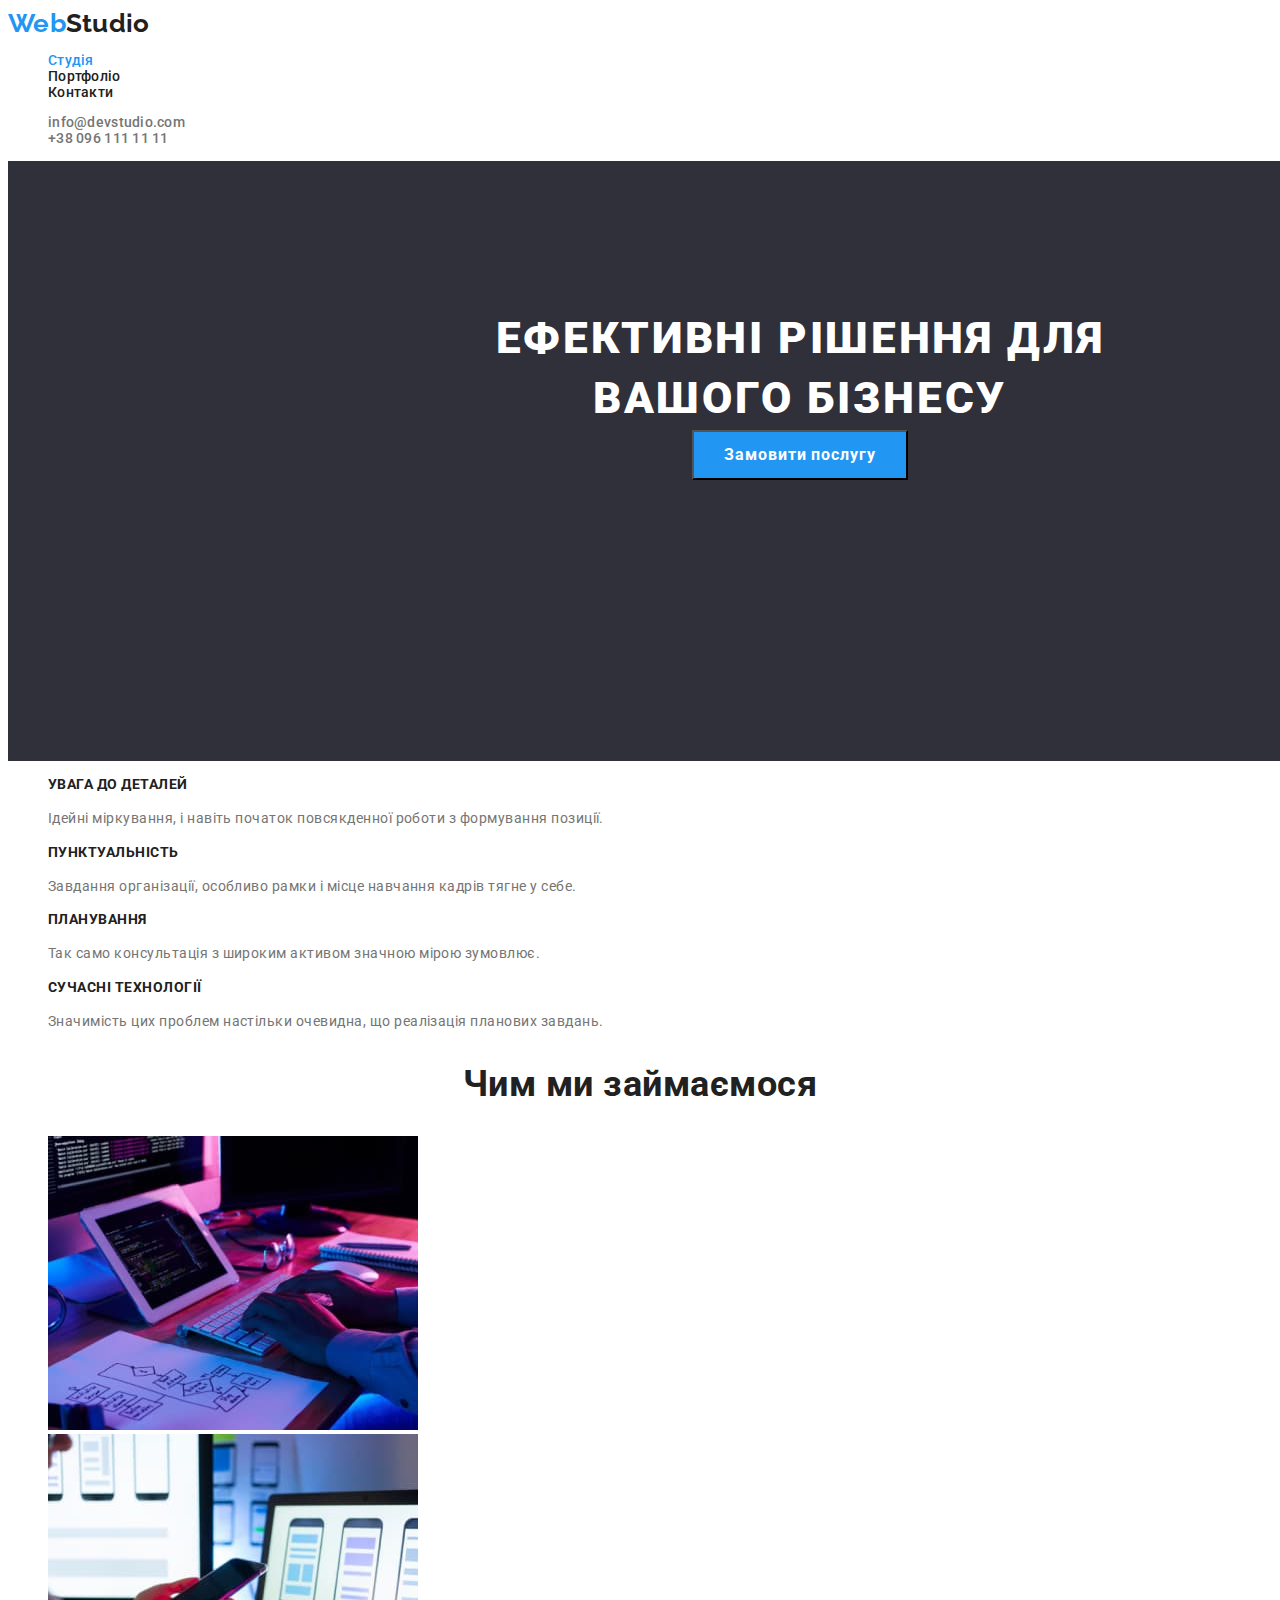
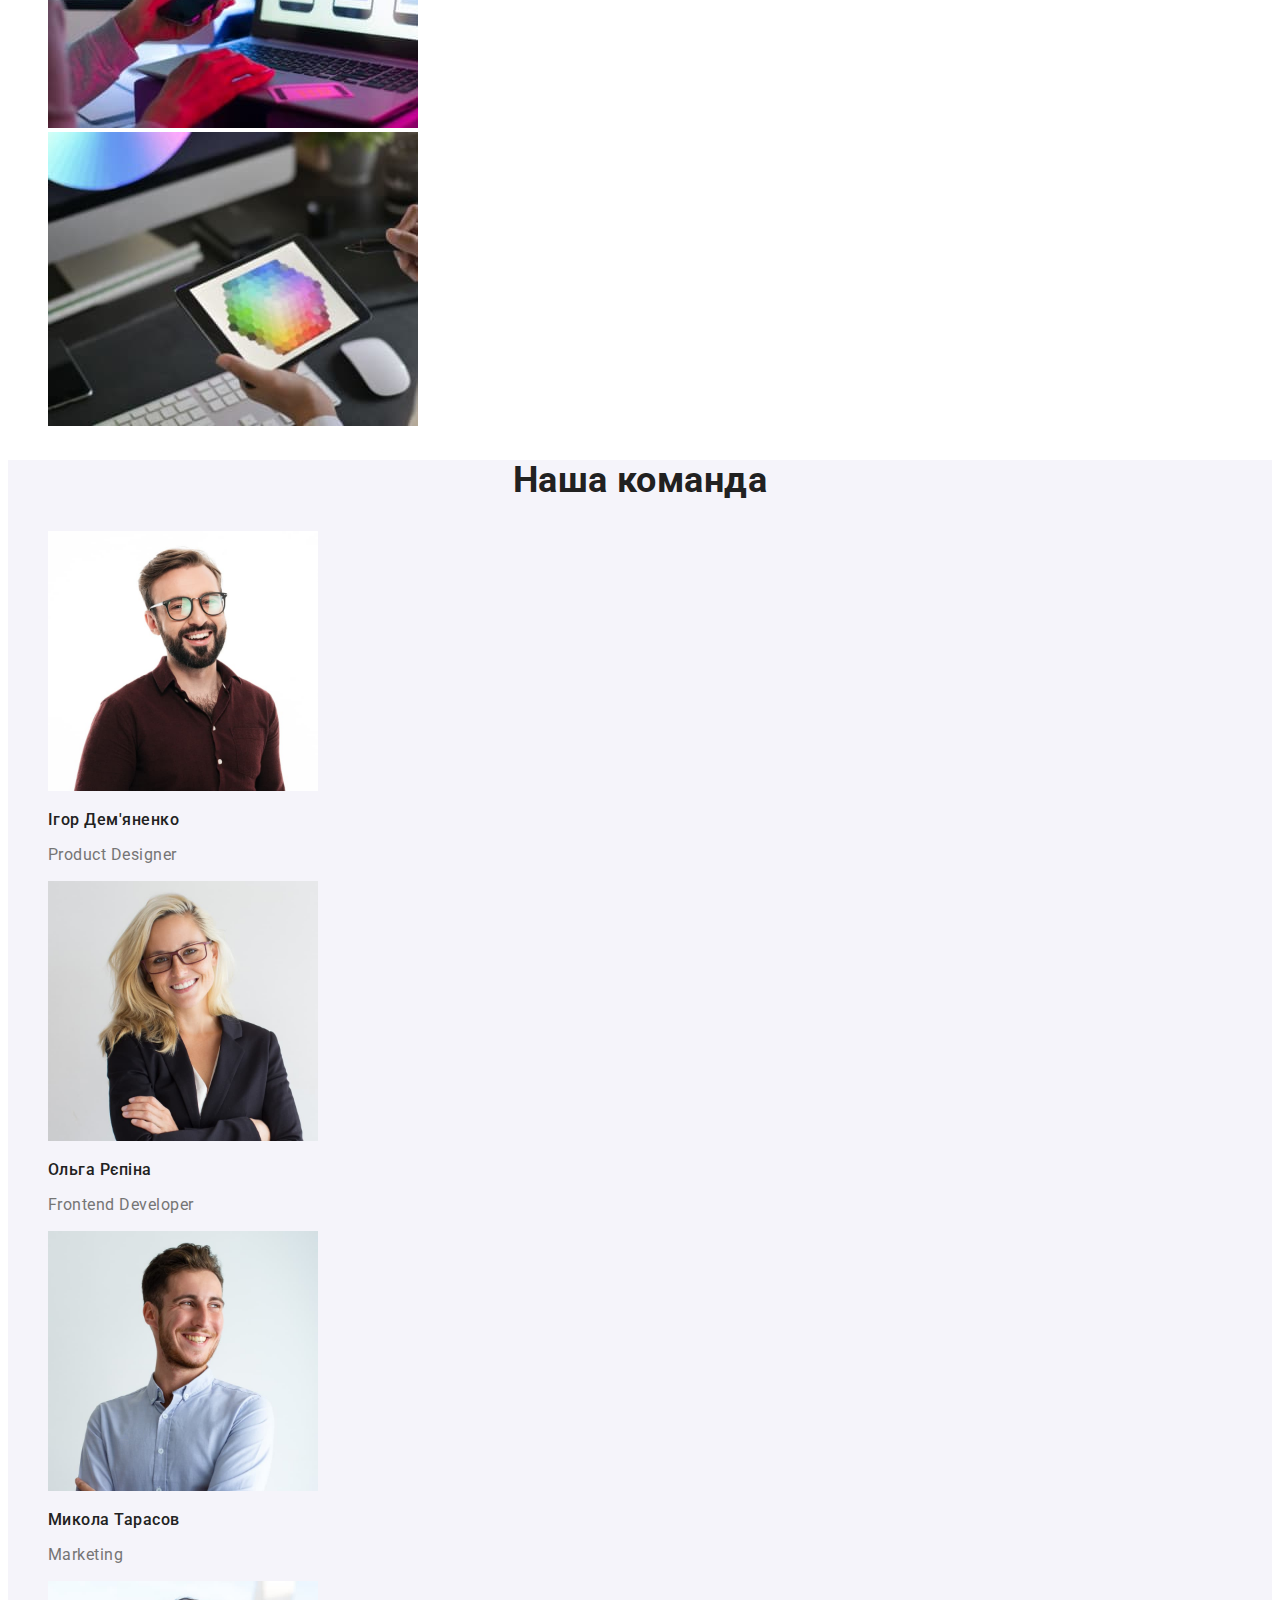
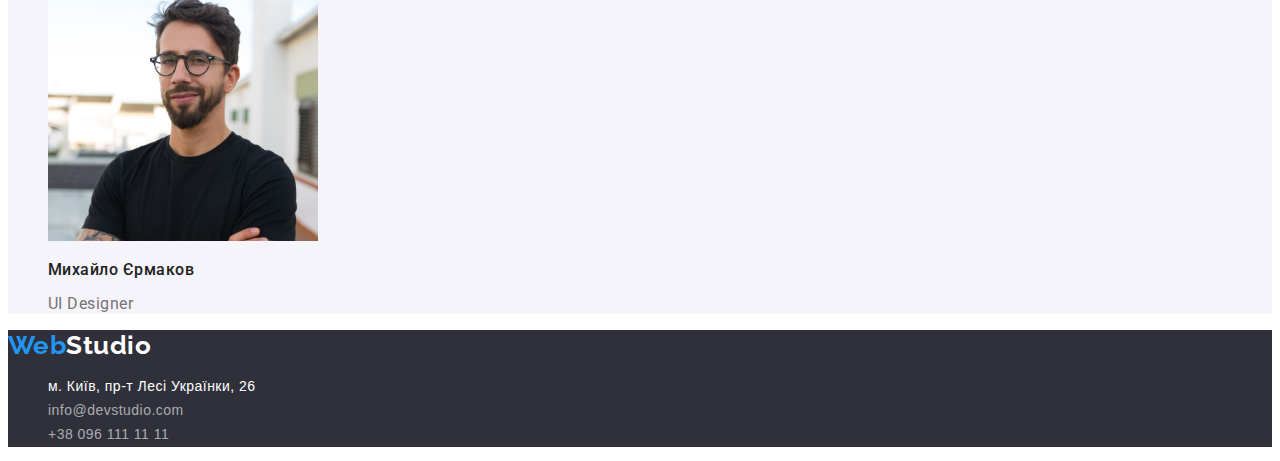
==== index.html @ 1e1a6b98 "Initial commit" ====
<!DOCTYPE html>
<html lang="uk">

<head>
    <meta charset="UTF-8">
    <meta http-equiv="X-UA-Compatible" content="IE=edge">
    <meta name="viewport" content="width=device-width, initial-scale=1.0">
    <title>WebStudio</title>
    <link rel="stylesheet" href="./css/styles.css">
    <link href="https://fonts.googleapis.com/css2?family=Raleway:wght@700&family=Roboto:wght@400;500;700;900&display=swap" rel="stylesheet">
</head>

<body class="body">

    <!-- header -->
    <header class="header">
        <nav class="header-nav">
            <a href="studio.html" lang="en" class="logo logo-header link"> <span class="logo-color">Web</span>Studio </a>
            <ul class="header-list list">
                <li><a href="index.html" class="nav-link link current"> Студія </a> </li>
                <li><a href="portfolio.html" class="nav-link link"> Портфоліо </a> </li>
                <li><a href="" class="nav-link link"> Контакти </a> </li>
            </ul>
        </nav>

        <ul class="header-contact list">
            <li> <a class="address-link link" href="mailto:info@devstudio.com"> info@devstudio.com </a> </li>
            <li> <a class="address-link link" href="tel:+380961111111"> +38 096 111 11 11 </a> </li>
        </ul>
    </header>

    <!-- main -->
    <main>

        <!-- hero section-->
        <section class="hero">
            <h1 class="hero-title"> Ефективні рішення для <br> вашого бізнесу </h1>
            <button class="button button-studio" type="button"> Замовити послугу </button>
        </section>

        <!-- feature section-->
        <section class="section">
            <h2 hidden> Особливості </h2>

            <ul class="features-list list">
                <li>
                    <h3 class="title"> УВАГА ДО ДЕТАЛЕЙ </h3>
                    <p class="features-text"> Ідейні міркування, і навіть початок повсякденної роботи з формування позиції.</p>
                </li>

                <li>
                    <h3 class="title"> ПУНКТУАЛЬНІСТЬ </h3>
                    <p class="features-text"> Завдання організації, особливо рамки і місце навчання кадрів тягне у себе.</p>
                </li>

                <li>
                    <h3 class="title"> ПЛАНУВАННЯ </h3>
                    <p class="features-text"> Так само консультація з широким активом значною мірою зумовлює.</p>
                </li>

                <li>
                    <h3 class="title"> СУЧАСНІ ТЕХНОЛОГІЇ </h3>
                    <p class="features-text"> Значимість цих проблем настільки очевидна, що реалізація планових завдань.</p>
                </li>
            </ul>
        </section>

        <!-- what_we_do section-->
        <section class="section">
            <h2 class="title title-section"> Чим ми займаємося </h2>

            <ul class="list">
                <li> <img src="./images/studio/what_we_do/box1/box1.jpg" alt="програмування" width="370"> </li>
                <li> <img src="./images/studio/what_we_do/box2/box2.jpg" alt="веб-дизайн" width="370"> </li>
                <li> <img src="./images/studio/what_we_do/box3/box3.jpg" alt="створення веб-продуктів" width="370">
                </li>
            </ul>

        </section>

        <!-- team section-->
        <section class="section section-team">
            <h2 class="title title-section"> Наша команда </h2>
            <ul class="cards-list list">
                <li> <img src="./images/studio/our_team/team_card1/card1.jpg" alt="" width="270">
                    <h3 class="title"> Ігор Дем'яненко </h3>
                    <p lang="en" class="card-text"> Product Designer </p>
                </li>

                <li> <img src="./images/studio/our_team/team_card2/card2.jpg" alt="" width="270">
                    <h3 class="title"> Ольга Рєпіна </h3>
                    <p lang="en" class="card-text"> Frontend Developer </p>
                </li>

                <li> <img src="./images/studio/our_team/team_card3/card3.jpg" alt="" width="270">
                    <h3 class="title"> Микола Тарасов </h3>
                    <p lang="en" class="card-text"> Marketing </p>
                </li>

                <li> <img src="./images/studio/our_team/team_card4/card4.jpg" alt="" width="270">
                    <h3 class="title"> Михайло Єрмаков </h3>
                    <p lang="en" class="card-text"> UI Designer </p>
                </li>
            </ul>
        </section>

    </main>

    <!-- footer -->
    <footer class="footer">
        <a href="" class="logo link"> <span class="logo-color">Web</span>Studio </a>
        <address class="adress">
            <ul class="address-list list">
                <li> <a class="address-map link" href="https://goo.gl/maps/RR3H3Hqk2sEJXV397" target="_blank"
                        rel="noopener noreferrer nofollow">
                        м. Київ, пр-т Лесі Українки, 26 </a>
                </li>
                <li> <a class="address-contact link" href="mailto:info@devstudio.com" target="_blank"
                        rel="noopener noreferrer nofollow">
                        info@devstudio.com </a>
                </li>
                <li> <a class="address-contact link" href="tel:+380961111111"> +38 096 111 11 11 </a> </li>
            </ul>
        </address>
    </footer>

</body>

</html>
---- css/styles.css ----
:root {
    /* Политра цветов */
    --primary-text-color: #757575;
    --title-text-color: #212121;
    --accent-color: #2196F3;
    --white-color: #FFFFFF;
    --background-portfolio: #F5F5F5;
    --white-color-next: #EEEEEE;
    --also-white: #F5F4FA;
    --black-color: #000000;
    --background-footer-header: #2F303A;
    --line-header-line: #ECECEC;
}

/* общие */
.list {
    list-style: none;
}

.link {
    text-decoration: none;
}   

.link-example {
    color: var(--primary-text-color)
}

body {
    background: var(--white-color);
    color: var(--primary-text-color);
   
    font-family: Roboto, sans-serif;
    letter-spacing: 0.03em;
}

/* logo  */
.logo {
    color: var(--white-color);
    font-family: Raleway, sans-serif;
    font-weight: 700;
    font-size: 26px;
    line-height: 1.19;
}

.logo-color {
    color: var(--accent-color);
}

.logo-header {
    color: var(--title-text-color);
}

/* button */
.button {
    color: var(--white-color);
    background-color: var(--accent-color);
    cursor: pointer;
}

.button-primary {
    background-color: var(--white-color);
    color: var(--title-text-color);
    cursor: pointer;

    font-family: inherit; 
    font-family: Roboto, sans-serif;
    font-weight: 500;
    font-size: 16px;
    line-height: 1.62;
}
.button-primary:hover, 
.button-primary:focus {
    color: var(--white-color);
    background-color: var(--accent-color);
}

/* header */
.header {  
    font-weight: 500;
    font-size: 14px;
    line-height: 1.14;
    letter-spacing: 0.02em;
}

.header .current {
    color: var(--accent-color)
}

.nav-link:hover,
.nav-link:focus {
    color: var(--accent-color);
}

.nav-link {
    color: var(--title-text-color);
}

.address-link:hover,
.address-link:focus {
    color: var(--accent-color);
}

.address-link {
    color: var(--primary-text-color);
}

/* main-studio */

/* hero-section */
.hero {
    background-color: var(--background-footer-header);
    
    text-align: center;
    height: 600px;
    width: 1600px;
    left: 0px;
    top: 80px;
}

.hero .hero-title {

    font-family: Roboto, sans-serif;
    color: var(--white-color);
   
    font-weight: 900;
    font-size: 44px;
    line-height: 1.36;
    width: 696px;
    height: 120px;
    left: 452px;
    top: 280px;
    position: absolute;
    letter-spacing: 0.06em;
    text-transform: uppercase;
}

.hero .button-studio {
    font-family: inherit;
    font-family: Roboto, sans-serif;
    font-weight: 700;
    font-size: 16px;
    line-height: 1.87;
    letter-spacing: 0.06em;
    position: absolute;
    width: 216px;
    height: 50px;
    left: 692px;
    top: 430px;

}

/* features */
.features-list .title {
    color: var(--title-text-color);
    font-weight: 700;
    font-size: 14px;
    line-height: 1.14;
    text-transform: uppercase;
}

.features-text {
font-size: 14px;
line-height: 1.71;
}

/*  what_we_do section */
.section .title-section {
    color: var(--title-text-color);
    font-weight: 700;
    font-size: 36px;
    line-height: 1.16;
    text-align: center;
}

/* team section */

.section-team {
    background-color: var(--also-white);
}

.cards-list .title {
    color: var(--title-text-color);
    font-weight: 500;
    font-size: 16px;
    line-height: 1.18;
}

.card-text {
    font-size: 16px;
    line-height: 1.18;
}


/* main portfolio */

/* porfolio section*/
.portfolio-list .card-title {
    color: var(--title-text-color);
    font-weight: 700;
    font-size: 18px;
    line-height: 2;
    letter-spacing: 0.06em;
}

.porfolio-list .cards-text {
    font-size: 16px;
    line-height: 1.87;
}

/* footer */
.footer {
    background-color: var(--background-footer-header);
}

.adress {
    font-style: normal;
    font-family: Robota, sans-serif;
    font-weight: 400;
    font-size: 14px;
    line-height: 1.71;
}

.address-list .link:hover,
.address-list .link:focus {
    color: var(--accent-color);
}

.adress-list {
    font-size: 14px;
    line-height: 1.7;
}

.footer .address-map {
    color: var(--white-color);
}

.address-contact {
    color: rgba(255, 255, 255, 0.6);
}
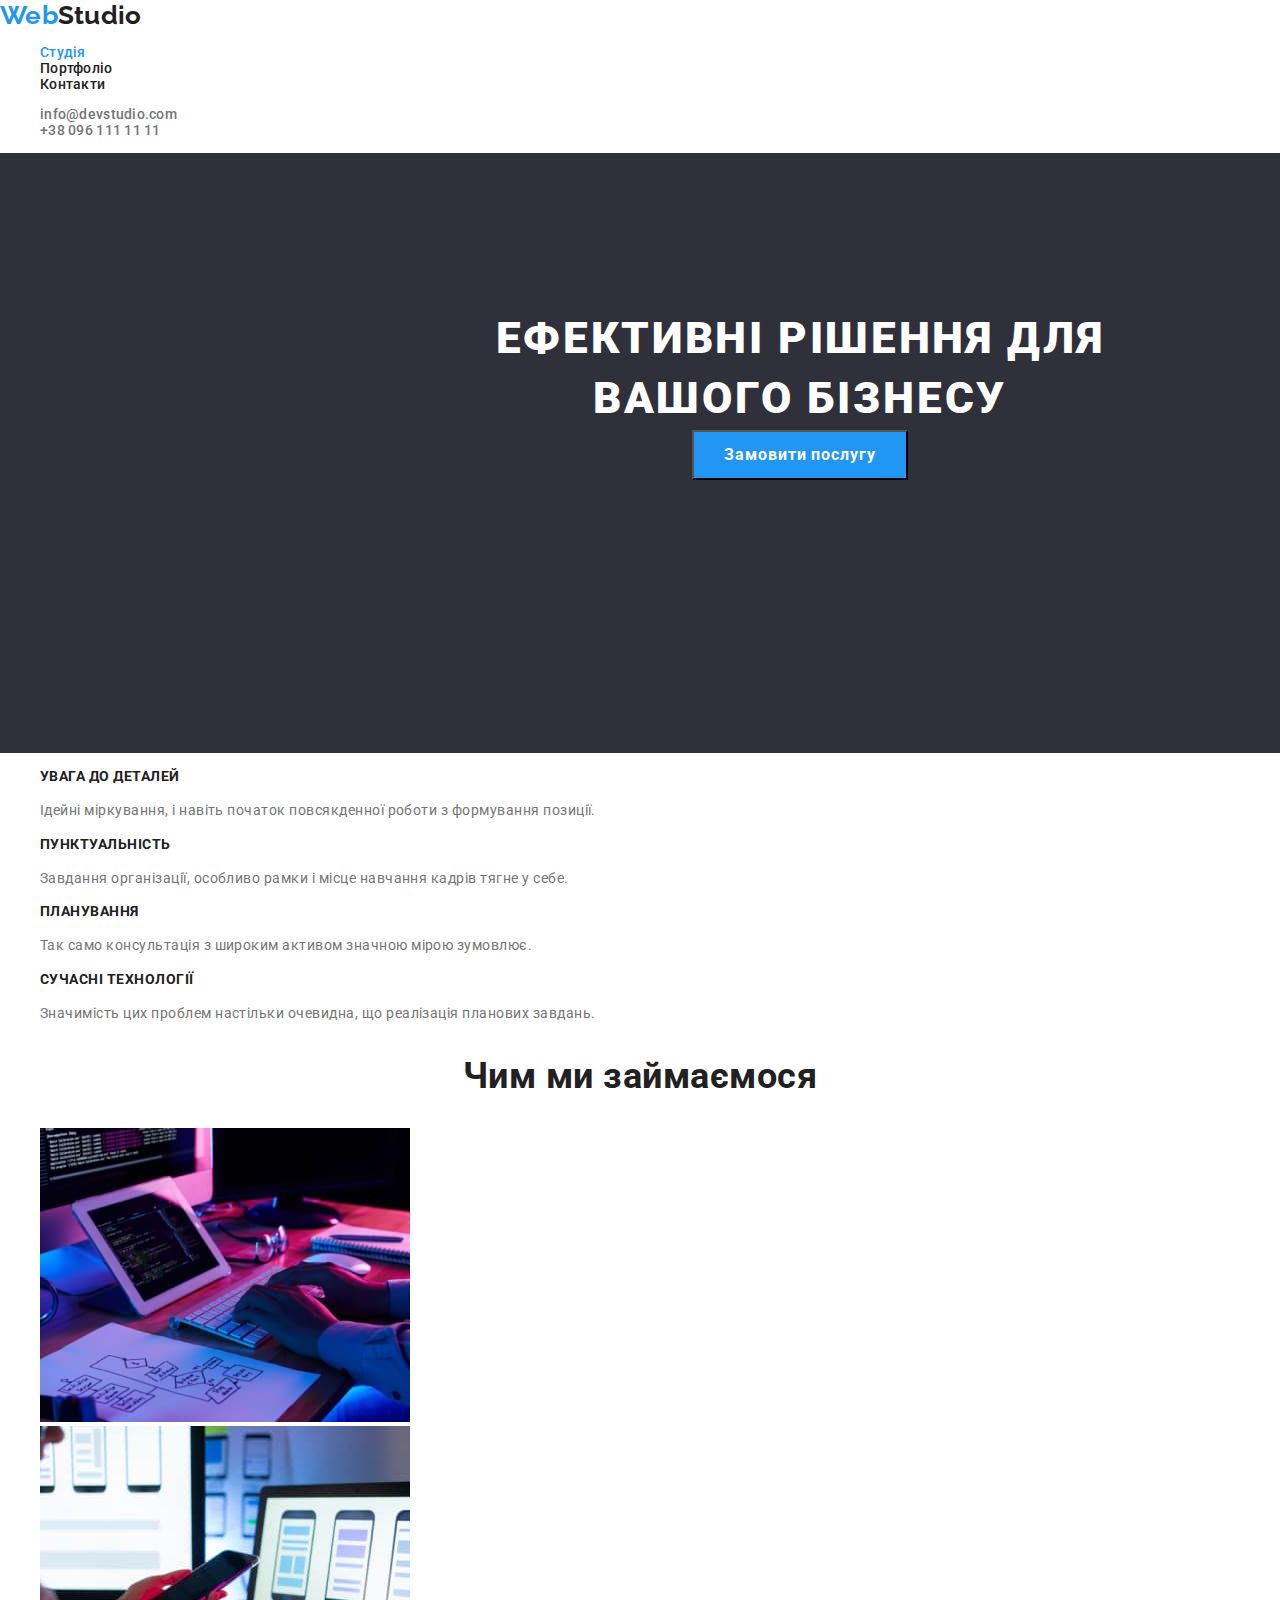
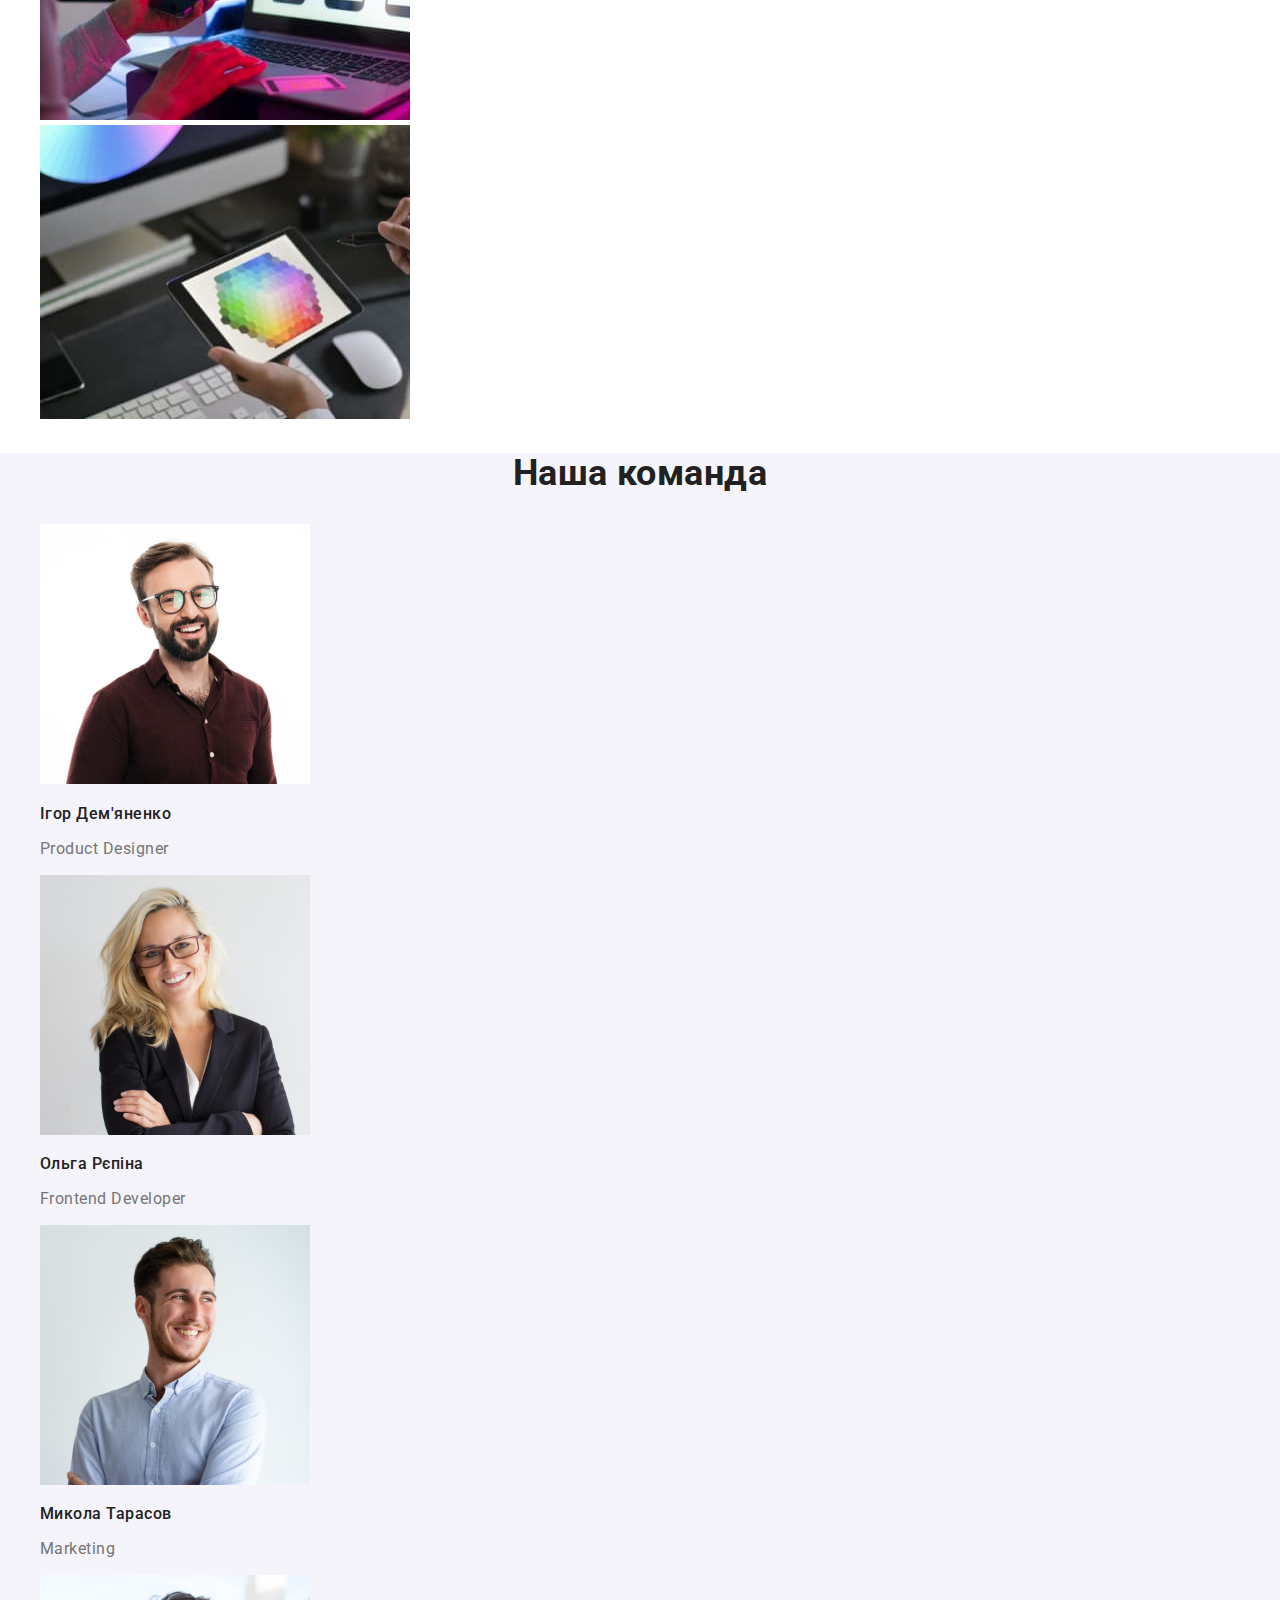
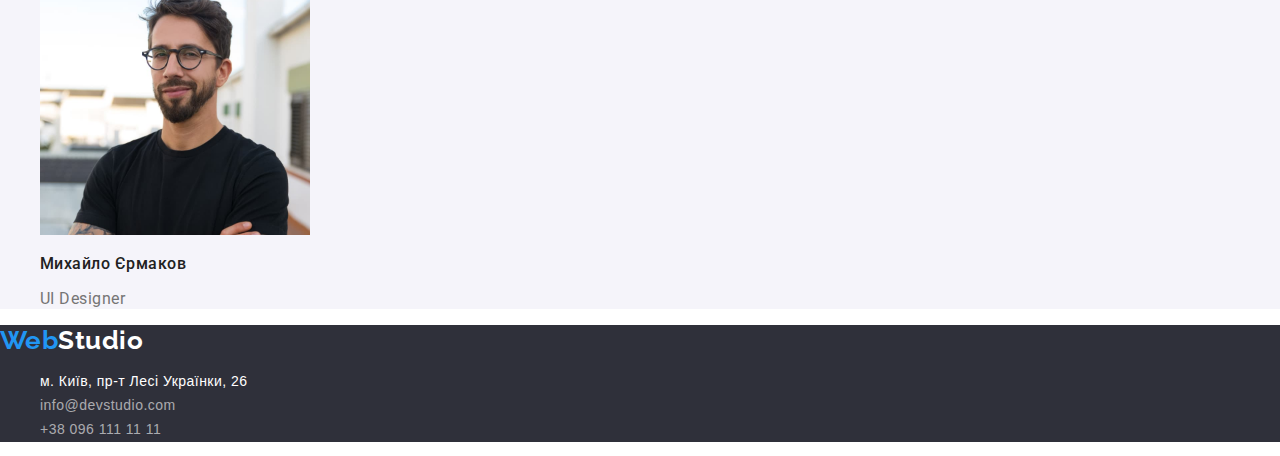
==== commit 8cfa38b3: "добавляет html" ====
--- a/index.html
+++ b/index.html
@@ -6,27 +6,30 @@
     <meta http-equiv="X-UA-Compatible" content="IE=edge">
     <meta name="viewport" content="width=device-width, initial-scale=1.0">
     <title>WebStudio</title>
+    <link href="https://fonts.googleapis.com/css2?family=Raleway:wght@700&family=Roboto:wght@400;500;700;900&display=swap" rel="stylesheet">
+    <link rel="stylesheet" href="https://cdnjs.cloudflare.com/ajax/libs/modern-normalize/1.1.0/modern-normalize.min.css">
     <link rel="stylesheet" href="./css/styles.css">
-    <link href="https://fonts.googleapis.com/css2?family=Raleway:wght@700&family=Roboto:wght@400;500;700;900&display=swap" rel="stylesheet">
 </head>
 
 <body class="body">
 
     <!-- header -->
-    <header class="header">
+    <header class="header page-header">
+        <div class="container main-header">
         <nav class="header-nav">
-            <a href="studio.html" lang="en" class="logo logo-header link"> <span class="logo-color">Web</span>Studio </a>
+            <a href="index.html" lang="en" class="logo logo-header link"> <span class="logo-color">Web</span>Studio </a>
             <ul class="header-list list">
-                <li><a href="index.html" class="nav-link link current"> Студія </a> </li>
-                <li><a href="portfolio.html" class="nav-link link"> Портфоліо </a> </li>
-                <li><a href="" class="nav-link link"> Контакти </a> </li>
+                <li class="item"><a href="index.html" class="nav-link link current"> Студія </a> </li>
+                <li class="item"><a href="portfolio.html" class="nav-link link"> Портфоліо </a> </li>
+                <li class="item"><a href="" class="nav-link link"> Контакти </a> </li>
             </ul>
         </nav>
 
         <ul class="header-contact list">
-            <li> <a class="address-link link" href="mailto:info@devstudio.com"> info@devstudio.com </a> </li>
-            <li> <a class="address-link link" href="tel:+380961111111"> +38 096 111 11 11 </a> </li>
+            <li class="header-address"> <a class="address-link link" href="mailto:info@devstudio.com"> info@devstudio.com </a> </li>
+            <li class="header-address"> <a class="address-link link" href="tel:+380961111111"> +38 096 111 11 11 </a> </li>
         </ul>
+        </div>
     </header>
 
     <!-- main -->
@@ -34,94 +37,109 @@
 
         <!-- hero section-->
         <section class="hero">
-            <h1 class="hero-title"> Ефективні рішення для <br> вашого бізнесу </h1>
-            <button class="button button-studio" type="button"> Замовити послугу </button>
+                <h1 class="hero-title"> Ефективні рішення для вашого бізнесу </h1>
+                <button class="button button-studio" type="button"> Замовити послугу </button>
         </section>
-
+           
         <!-- feature section-->
         <section class="section">
+            <div class="container">
             <h2 hidden> Особливості </h2>
 
             <ul class="features-list list">
                 <li>
-                    <h3 class="title"> УВАГА ДО ДЕТАЛЕЙ </h3>
+                    <h3 class="section-title title"> УВАГА ДО ДЕТАЛЕЙ </h3>
                     <p class="features-text"> Ідейні міркування, і навіть початок повсякденної роботи з формування позиції.</p>
                 </li>
 
                 <li>
-                    <h3 class="title"> ПУНКТУАЛЬНІСТЬ </h3>
+                    <h3 class="section-title title"> ПУНКТУАЛЬНІСТЬ </h3>
                     <p class="features-text"> Завдання організації, особливо рамки і місце навчання кадрів тягне у себе.</p>
                 </li>
 
                 <li>
-                    <h3 class="title"> ПЛАНУВАННЯ </h3>
+                    <h3 class="section-title title"> ПЛАНУВАННЯ </h3>
                     <p class="features-text"> Так само консультація з широким активом значною мірою зумовлює.</p>
                 </li>
 
                 <li>
-                    <h3 class="title"> СУЧАСНІ ТЕХНОЛОГІЇ </h3>
+                    <h3 class="section-title title"> СУЧАСНІ ТЕХНОЛОГІЇ </h3>
                     <p class="features-text"> Значимість цих проблем настільки очевидна, що реалізація планових завдань.</p>
                 </li>
             </ul>
+        </div>
         </section>
 
         <!-- what_we_do section-->
-        <section class="section">
+        <section class="section nopadding">
+            <div class="container">
             <h2 class="title title-section"> Чим ми займаємося </h2>
 
-            <ul class="list">
+            <ul class="list example-section">
                 <li> <img src="./images/studio/what_we_do/box1/box1.jpg" alt="програмування" width="370"> </li>
                 <li> <img src="./images/studio/what_we_do/box2/box2.jpg" alt="веб-дизайн" width="370"> </li>
                 <li> <img src="./images/studio/what_we_do/box3/box3.jpg" alt="створення веб-продуктів" width="370">
                 </li>
             </ul>
-
+        </div>
         </section>
 
         <!-- team section-->
         <section class="section section-team">
-            <h2 class="title title-section"> Наша команда </h2>
-            <ul class="cards-list list">
-                <li> <img src="./images/studio/our_team/team_card1/card1.jpg" alt="" width="270">
-                    <h3 class="title"> Ігор Дем'яненко </h3>
-                    <p lang="en" class="card-text"> Product Designer </p>
-                </li>
+            <div class="container cards-list-item">
+                <h2 class="title title-section"> Наша команда </h2>
+                <ul class="cards-list list">
+                    <li class="cards-item"> <img class="cards-image" src="./images/studio/our_team/team_card1/card1.jpg" alt="" width="270">
+                       <div class="cards-team-one"> 
+                            <h3 class="title"> Ігор Дем'яненко </h3>
+                            <p lang="en" class="card-text"> Product Designer </p>
+                        </div>
+                    </li>
 
-                <li> <img src="./images/studio/our_team/team_card2/card2.jpg" alt="" width="270">
-                    <h3 class="title"> Ольга Рєпіна </h3>
-                    <p lang="en" class="card-text"> Frontend Developer </p>
-                </li>
+                    <li class="cards-item"> <img class="cards-image src=" src="./images/studio/our_team/team_card2/card2.jpg" alt="" width="270">
+                        <div class="cards-team-two">
+                            <h3 class="title"> Ольга Рєпіна </h3>
+                            <p lang="en" class="card-text"> Frontend Developer </p>
+                        </div>
+                    </li>
 
-                <li> <img src="./images/studio/our_team/team_card3/card3.jpg" alt="" width="270">
-                    <h3 class="title"> Микола Тарасов </h3>
-                    <p lang="en" class="card-text"> Marketing </p>
-                </li>
+                    <li class="cards-item"> <img class="cards-image src=" src="./images/studio/our_team/team_card3/card3.jpg" alt="" width="270">
+                         <div class="cards-team-three">
+                            <h3 class="title"> Микола Тарасов </h3>
+                            <p lang="en" class="card-text"> Marketing </p>
+                        </div>
+                    </li>
 
-                <li> <img src="./images/studio/our_team/team_card4/card4.jpg" alt="" width="270">
-                    <h3 class="title"> Михайло Єрмаков </h3>
-                    <p lang="en" class="card-text"> UI Designer </p>
-                </li>
-            </ul>
+                    <li class="cards-item"> <img class="cards-image src=" src="./images/studio/our_team/team_card4/card4.jpg" alt="" width="270">
+                        <div class="cards-team-four">
+                            <h3 class="title"> Михайло Єрмаков </h3>
+                            <p lang="en" class="card-text"> UI Designer </p>
+                        </div>
+                    </li>
+                </ul>
+            </div>
         </section>
 
     </main>
 
     <!-- footer -->
     <footer class="footer">
-        <a href="" class="logo link"> <span class="logo-color">Web</span>Studio </a>
-        <address class="adress">
-            <ul class="address-list list">
-                <li> <a class="address-map link" href="https://goo.gl/maps/RR3H3Hqk2sEJXV397" target="_blank"
-                        rel="noopener noreferrer nofollow">
-                        м. Київ, пр-т Лесі Українки, 26 </a>
-                </li>
-                <li> <a class="address-contact link" href="mailto:info@devstudio.com" target="_blank"
-                        rel="noopener noreferrer nofollow">
-                        info@devstudio.com </a>
-                </li>
-                <li> <a class="address-contact link" href="tel:+380961111111"> +38 096 111 11 11 </a> </li>
-            </ul>
-        </address>
+        <div class="container">
+            <a href="./index.html" class="logo link"> <span class="logo-color">Web</span>Studio </a>
+            <address class="adress">
+                <ul class="address-list list">
+                    <li> <a class="address-map link" href="https://goo.gl/maps/RR3H3Hqk2sEJXV397" target="_blank"
+                            rel="noopener noreferrer nofollow">
+                            м. Київ, пр-т Лесі Українки, 26 </a>
+                    </li>
+                    <li> <a class="address-contact link" href="mailto:info@devstudio.com" target="_blank"
+                            rel="noopener noreferrer nofollow">
+                            info@devstudio.com </a>
+                    </li>
+                    <li> <a class="address-contact link" href="tel:+380961111111"> +38 096 111 11 11 </a> </li>
+                </ul>
+            </address>
+       </div>
     </footer>
 
 </body>
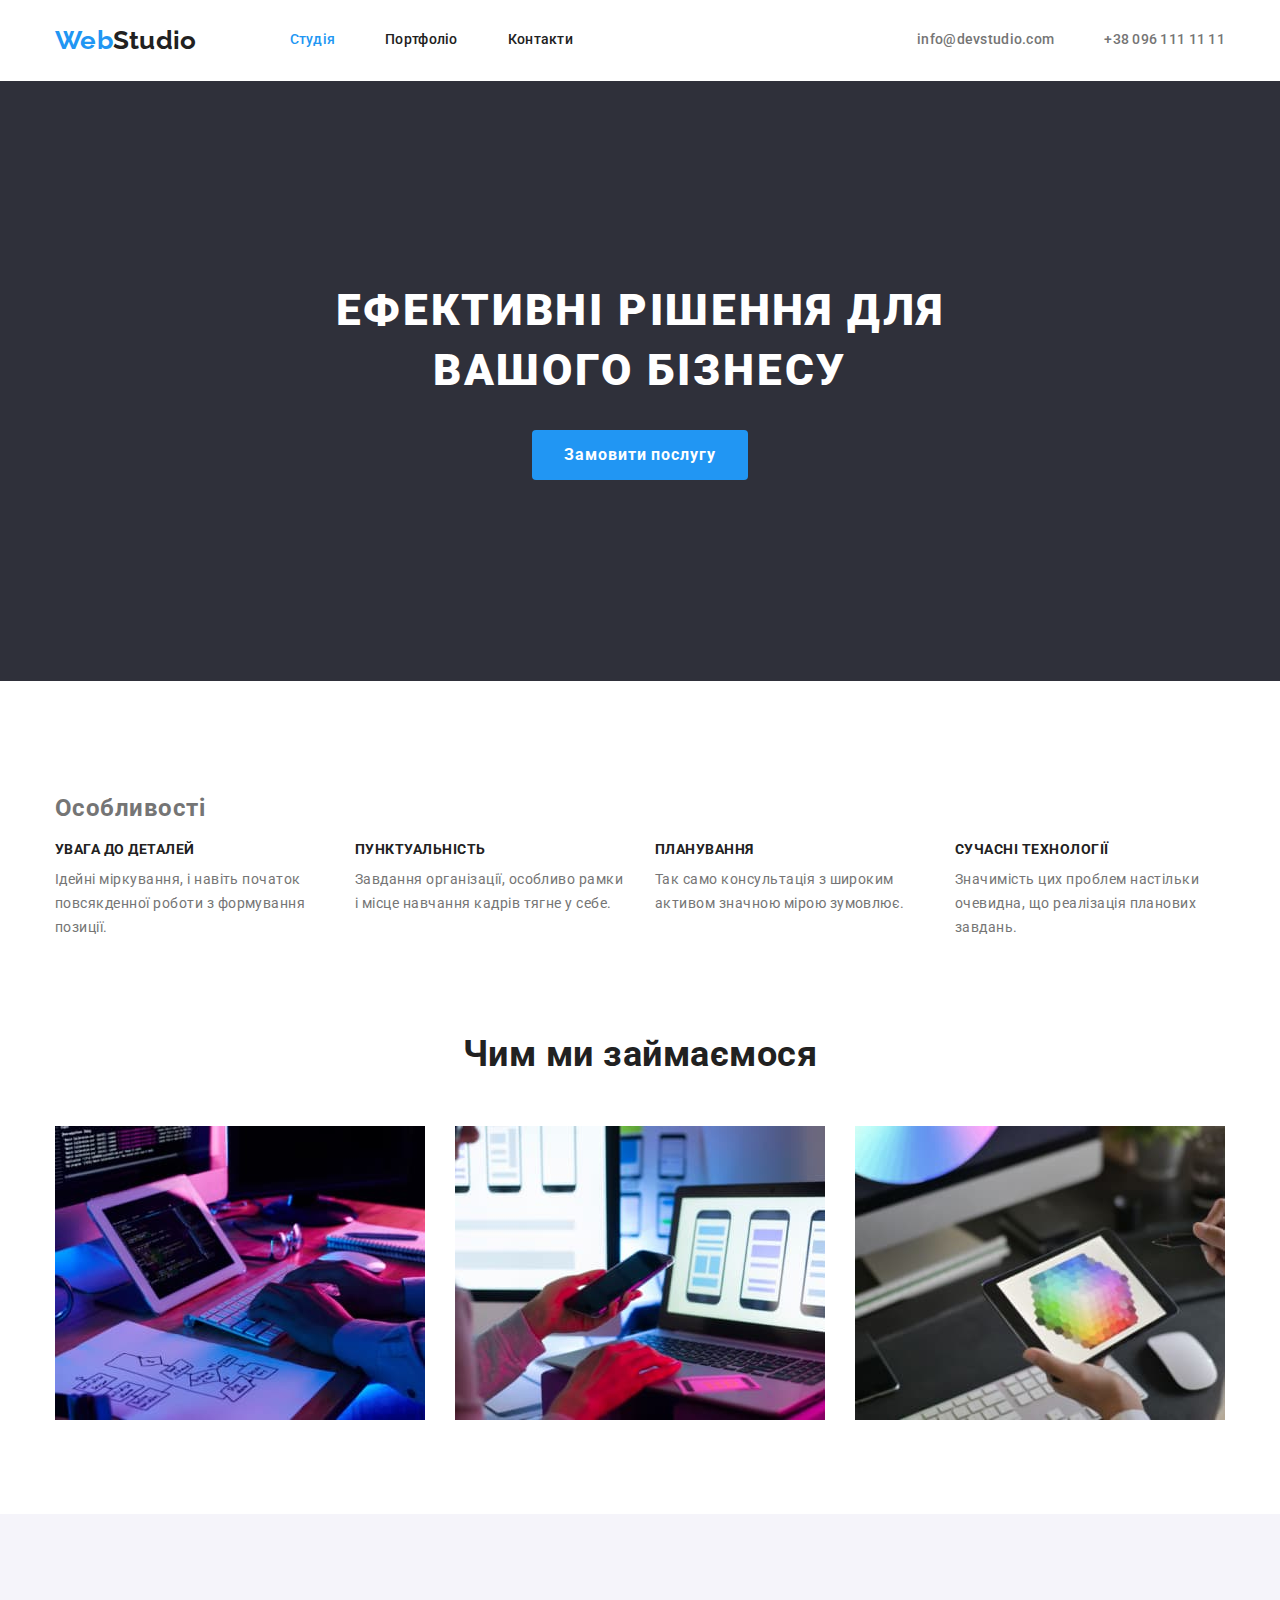
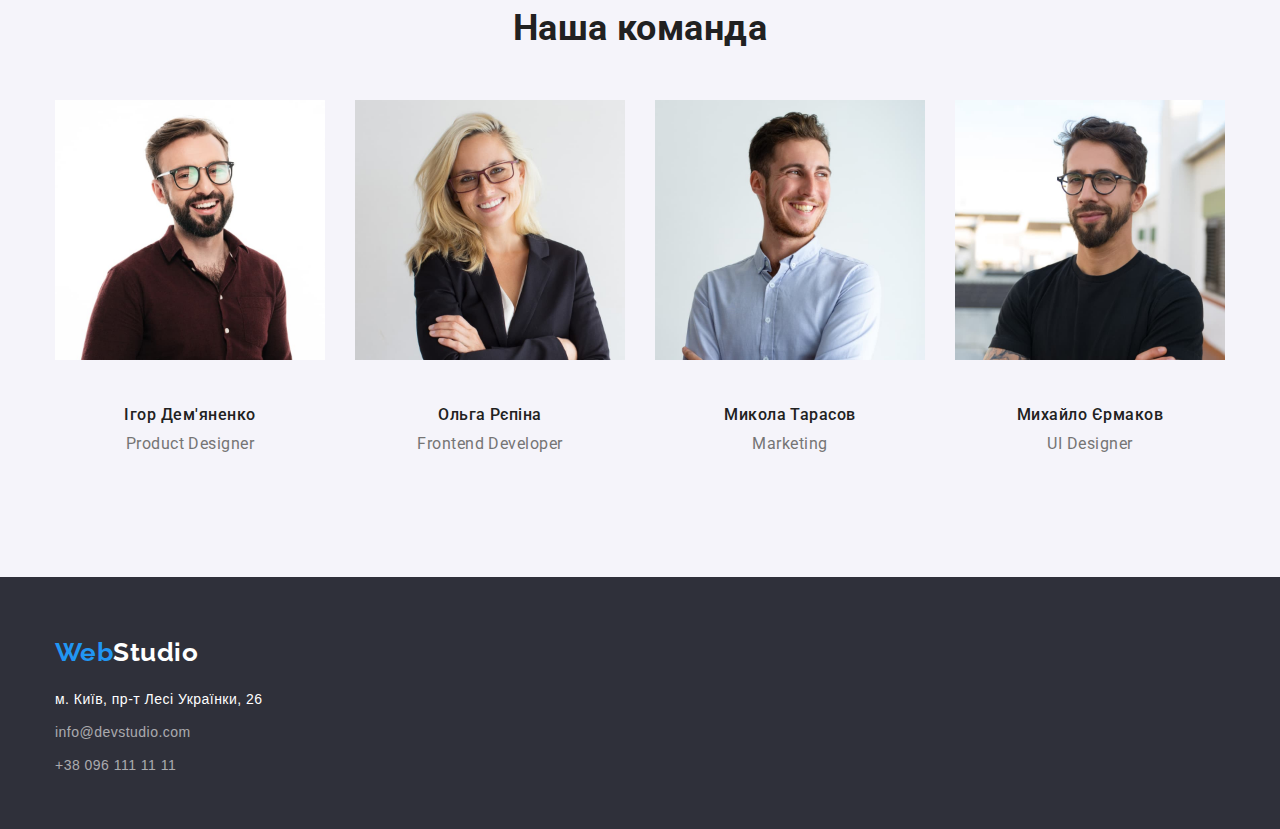
==== commit 26fcde46: "Update index.html" ====
--- a/index.html
+++ b/index.html
@@ -44,7 +44,7 @@
         <!-- feature section-->
         <section class="section">
             <div class="container">
-            <h2 hidden> Особливості </h2>
+            <h2 .visually-hidden> Особливості </h2>
 
             <ul class="features-list list">
                 <li>
--- a/css/styles.css
+++ b/css/styles.css
@@ -15,6 +15,8 @@
 /* общие */
 .list {
     list-style: none;
+    margin: 0;
+    padding: 0;
 }
 
 .link {
@@ -32,6 +34,20 @@
     font-family: Roboto, sans-serif;
     letter-spacing: 0.03em;
 }
+
+.visually-hidden {
+    position: absolute;
+    width: 1px;
+    height: 1px;
+    margin: -1px;
+    border: 0;
+    padding: 0;
+    
+    white-space: nowrap;
+    clip-path: inset(100%);
+    clip: rect(0 0 0 0);
+    overflow: hidden;
+  }
 
 /* logo  */
 .logo {
@@ -48,6 +64,7 @@
 
 .logo-header {
     color: var(--title-text-color);
+    margin-right: 93px;
 }
 
 /* button */
@@ -55,10 +72,23 @@
     color: var(--white-color);
     background-color: var(--accent-color);
     cursor: pointer;
+    border-radius: 4px;
+    border: none;
+    padding: 10px 32px;
+
+    font-family: inherit;
+    font-weight: 700;
+    font-size: 16px;
+    line-height: 1.87;
+    letter-spacing: 0.06em;
+    min-width: 216px;
+    text-align: center;
+
+    /* ПОХОДУ НАЙДО УКАЗАТЬ СТРОЧНО-БЛОЧНІЙ ЕЛЕМЕНТ, ДИВОМ ОБЕРНУТЬ СТРОЧНУЮ КНОПКУ? */
 }
 
 .button-primary {
-    background-color: var(--white-color);
+    background-color: var(--also-white);
     color: var(--title-text-color);
     cursor: pointer;
 
@@ -67,11 +97,48 @@
     font-weight: 500;
     font-size: 16px;
     line-height: 1.62;
-}
+    border-radius: 4px;
+    padding: 6px 22px;
+    border: none;
+    box-shadow: 0px 3px 1px rgba(0, 0, 0, 0.1), 0px 1px 2px rgba(0, 0, 0, 0.08), 0px 2px 2px rgba(0, 0, 0, 0.12);
+    margin-left: 8px;
+    display: block;
+}
+
+.first-primary-button {
+    margin-left: 0px;
+}
+
+/* .filters-button:nth-child(3) {
+    min-width: 73px;
+}
+.button-primary:nth-child(2) {
+    min-width: 125px;
+}
+.button-primary:nth-child(3) {
+    width: 112px;
+}
+.button-primary:nth-child(4) {
+    min-width: 103px;
+}
+.button-primary:nth-child(5) {
+    min-width: 130px;
+} */
+
 .button-primary:hover, 
 .button-primary:focus {
     color: var(--white-color);
     background-color: var(--accent-color);
+}
+
+/* Web-Studio */
+.container {
+    width: 1200px;
+    padding-left: 15px;
+    padding-right: 15px;
+    margin-left: auto;
+    margin-right: auto;
+    
 }
 
 /* header */
@@ -80,6 +147,28 @@
     font-size: 14px;
     line-height: 1.14;
     letter-spacing: 0.02em;
+    border-bottom: 1px solid #FFFFFF;
+}
+ 
+.header-nav {
+    display: flex;
+    align-items: center;
+}
+
+.main-header {
+    display: flex; 
+}
+
+.header-list {
+    display: flex;
+}
+
+.header-list .item {
+    margin-right: 50px;
+}
+
+.header-list .item:last-child {
+    margin-right: 0px;
 }
 
 .header .current {
@@ -93,6 +182,24 @@
 
 .nav-link {
     color: var(--title-text-color);
+    display: block;
+    padding-top: 32px;
+    padding-bottom: 32px;
+}
+
+.header-contact {
+    display: flex;
+    margin-left: auto;
+}
+
+.header-contact li+li {
+    margin-left: 50px;
+}
+
+.address-link {
+    display: block;
+    padding-top: 32px;
+    padding-bottom: 32px;
 }
 
 .address-link:hover,
@@ -106,15 +213,22 @@
 
 /* main-studio */
 
+.section .nomargin {
+    margin-top: 0px;
+}
+
+.section {
+    padding-bottom: 94px;
+    padding-top: 94px; 
+}
+
 /* hero-section */
 .hero {
     background-color: var(--background-footer-header);
-    
+    height: 600px;
     text-align: center;
-    height: 600px;
-    width: 1600px;
-    left: 0px;
-    top: 80px;
+    padding-top: 200px;
+    padding-bottom: 200px;
 }
 
 .hero .hero-title {
@@ -125,27 +239,17 @@
     font-weight: 900;
     font-size: 44px;
     line-height: 1.36;
-    width: 696px;
-    height: 120px;
-    left: 452px;
-    top: 280px;
-    position: absolute;
     letter-spacing: 0.06em;
-    text-transform: uppercase;
+    text-transform: uppercase; 
+    
+    margin-left: auto;
+    margin-right: auto;
+    max-width: 696px;
+    margin-top: 0;
 }
 
 .hero .button-studio {
-    font-family: inherit;
-    font-family: Roboto, sans-serif;
-    font-weight: 700;
-    font-size: 16px;
-    line-height: 1.87;
-    letter-spacing: 0.06em;
-    position: absolute;
-    width: 216px;
-    height: 50px;
-    left: 692px;
-    top: 430px;
+    
 
 }
 
@@ -161,21 +265,85 @@
 .features-text {
 font-size: 14px;
 line-height: 1.71;
+margin: 0;
+}
+
+.section-title {
+    margin-top: 0;
+    margin-bottom: 10px;
+}
+
+
+.features-list {
+    display: flex;
+}
+
+.features-list li {
+    min-width: 270px;
+}
+
+.features-list li+li {
+    margin-left:30px;
 }
 
 /*  what_we_do section */
+
+.nopadding {
+    padding-top: 0px;
+}
+
 .section .title-section {
     color: var(--title-text-color);
     font-weight: 700;
     font-size: 36px;
     line-height: 1.16;
     text-align: center;
+
+    margin-top: 0;
+    margin-bottom: 50px;
+}
+
+.example-section {
+    display: flex;
+}
+.example-section li+li {
+    margin-left: 30px;
+}
+
+.example-section img {
+    display: block;
 }
 
 /* team section */
 
 .section-team {
     background-color: var(--also-white);
+    text-align: center;
+}
+
+.cards-list {
+display: flex;
+}
+
+.cards-list img {
+    display: block;
+}
+
+.cards-list-item li+li {
+    margin-left:30px;    
+}
+
+.cards-team-one {
+    padding: 30px 0px 30px 0px;
+}
+.cards-team-two {
+    padding: 30px 0px 30px 0px;
+}
+.cards-team-three {
+    padding: 30px 0px 30px 0px;
+}
+.cards-team-four {
+    padding: 30px 0px 30px 0px;
 }
 
 .cards-list .title {
@@ -183,33 +351,81 @@
     font-weight: 500;
     font-size: 16px;
     line-height: 1.18;
+    margin-bottom: 10px;
 }
 
 .card-text {
     font-size: 16px;
     line-height: 1.18;
+    text-align: center;
+    padding:0;
+    margin:0;
 }
 
 
 /* main portfolio */
 
-/* porfolio section*/
+.portfolio-filters {
+    display: flex;
+    justify-content: center;
+    margin-bottom: 34px;
+}
+
+
+.portfolio-list {
+    display: flex;
+    flex-wrap: wrap;
+}
+
+.portfolio-list img {
+    display: block;
+}
+
 .portfolio-list .card-title {
     color: var(--title-text-color);
     font-weight: 700;
     font-size: 18px;
     line-height: 2;
     letter-spacing: 0.06em;
-}
-
-.porfolio-list .cards-text {
+    margin-top: 0px;
+}
+
+.portfolio-card {
+    margin-right: 30px;
+    margin-bottom: 20px;
+}
+
+.portfolio-card:nth-child(3n) {
+    margin-right: 0px;
+}
+
+.portfolio-card:nth-last-child(-n+3) {
+    margin-bottom: 0;
+}
+
+.card-title {
+    margin-bottom: 4px;
+}
+
+.portfolio-card .card-text {
     font-size: 16px;
     line-height: 1.87;
-}
+    text-align: left;
+}
+
+.portfolio-card .cards {
+    padding: 20px 24px;
+    border: 1px solid #EEEEEE;
+    border-top: none;
+}
+
 
 /* footer */
 .footer {
     background-color: var(--background-footer-header);
+    height: 252px;
+    padding-top: 60px;
+    padding-bottom: 60px;
 }
 
 .adress {
@@ -218,6 +434,14 @@
     font-weight: 400;
     font-size: 14px;
     line-height: 1.71;
+
+    padding-top: 20px;
+
+    
+}
+
+.adress li+li {
+margin-top: 9px;
 }
 
 .address-list .link:hover,
@@ -225,11 +449,6 @@
     color: var(--accent-color);
 }
 
-.adress-list {
-    font-size: 14px;
-    line-height: 1.7;
-}
-
 .footer .address-map {
     color: var(--white-color);
 }
@@ -237,3 +456,4 @@
 .address-contact {
     color: rgba(255, 255, 255, 0.6);
 }
+
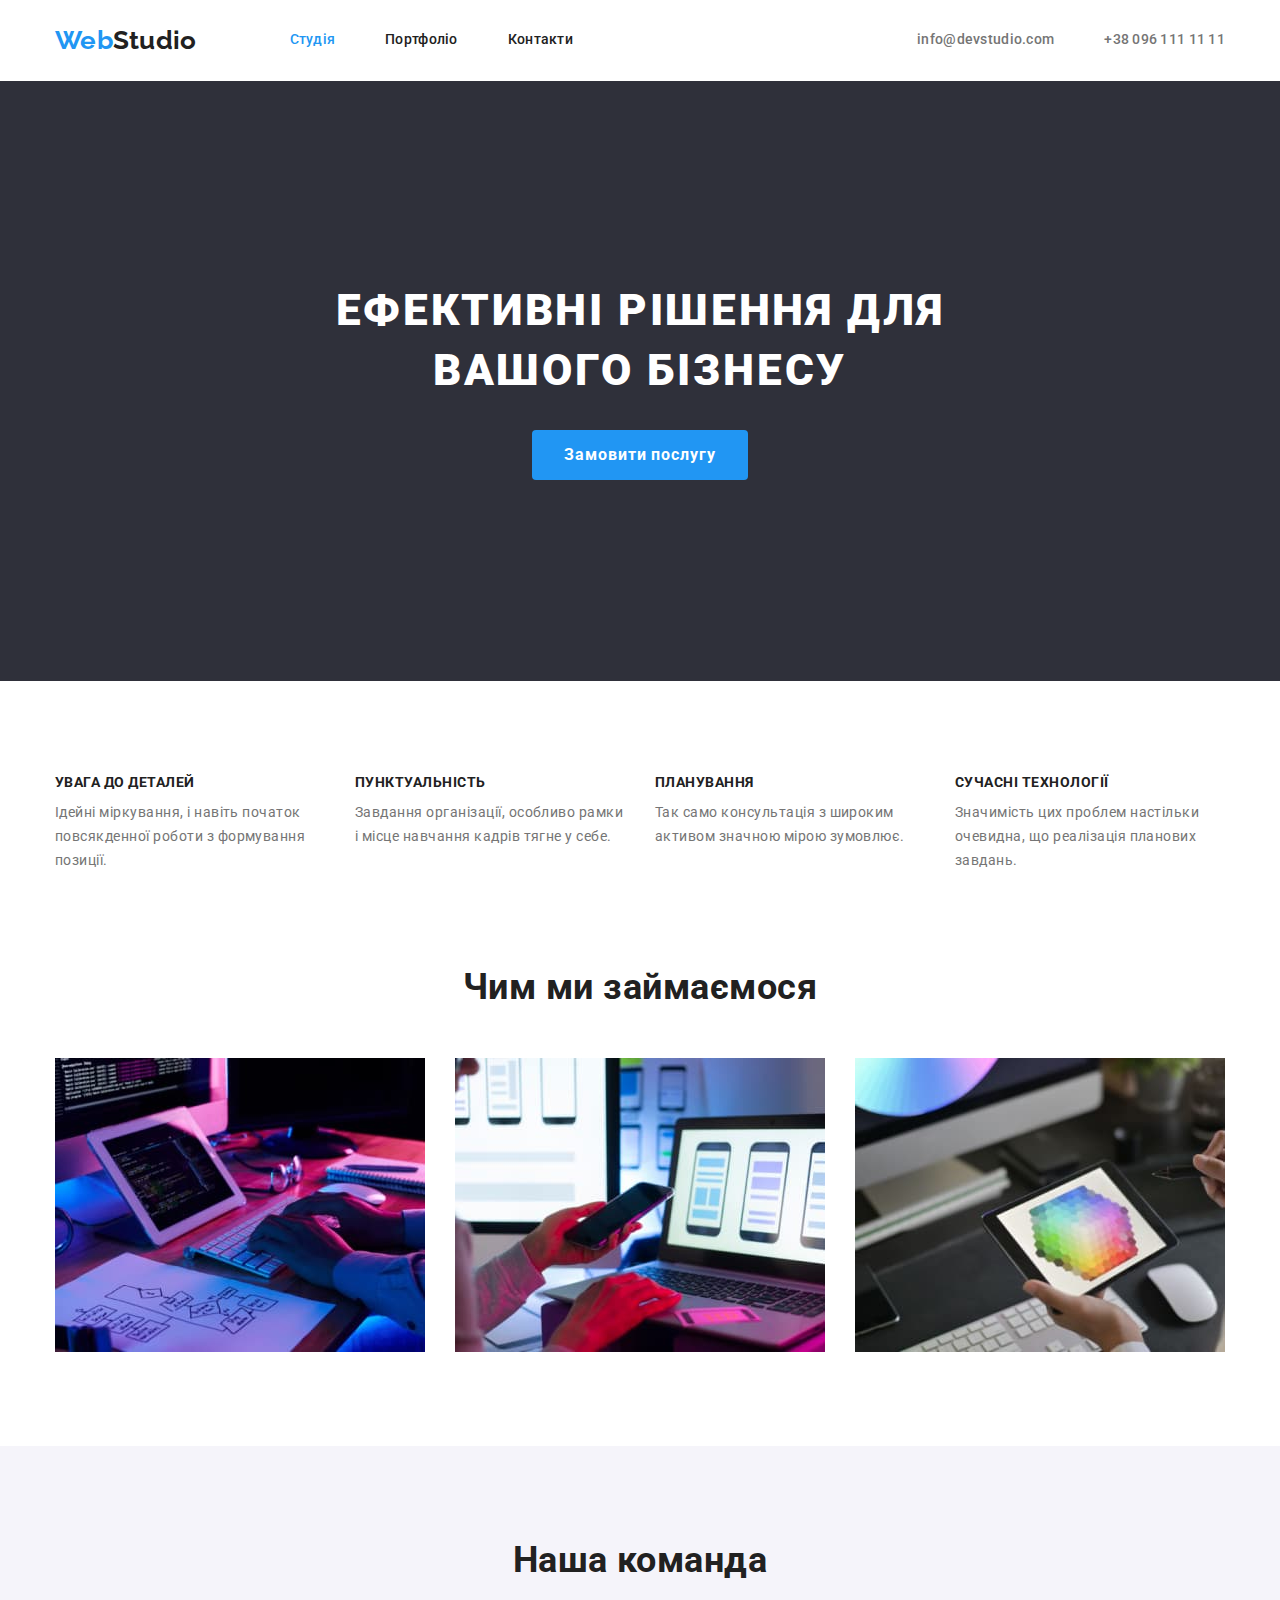
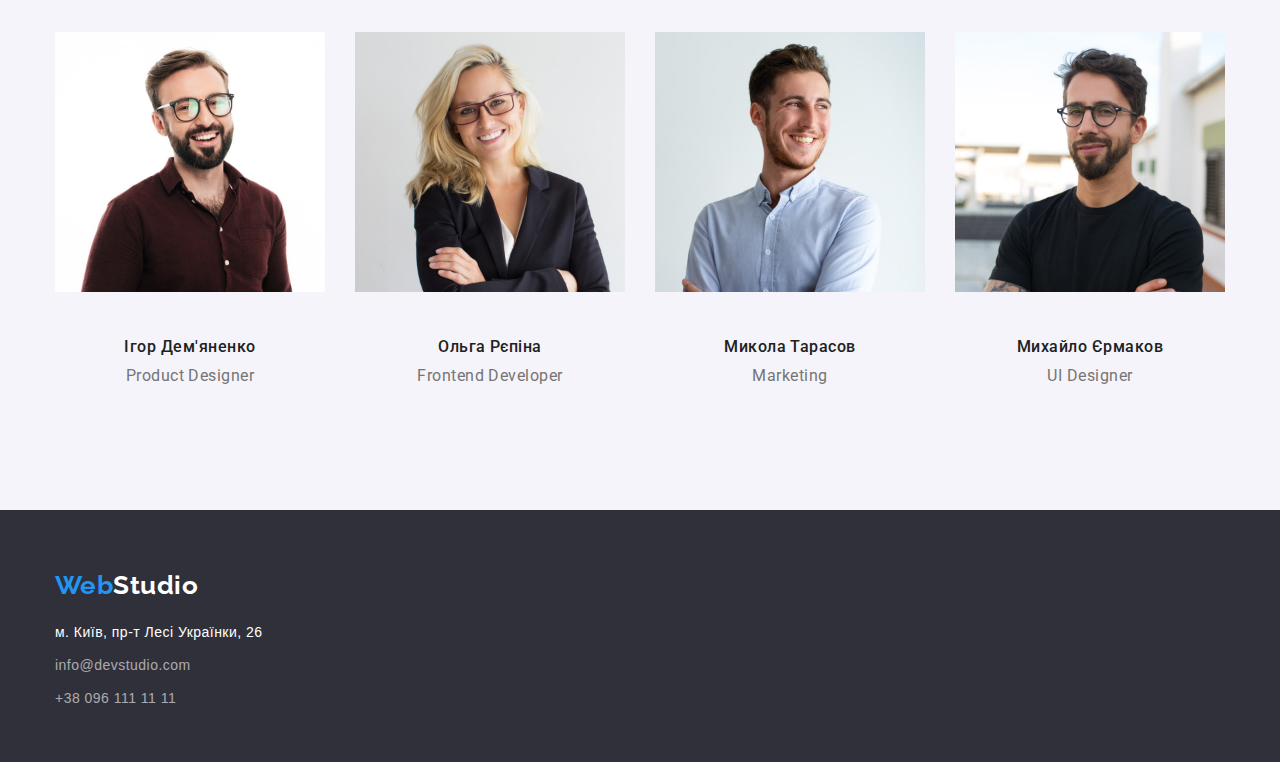
==== commit b41d1980: "html разметка" ====
--- a/index.html
+++ b/index.html
@@ -44,7 +44,7 @@
         <!-- feature section-->
         <section class="section">
             <div class="container">
-            <h2 .visually-hidden> Особливості </h2>
+            <h2 class="visually-hidden" > Особливості </h2>
 
             <ul class="features-list list">
                 <li>
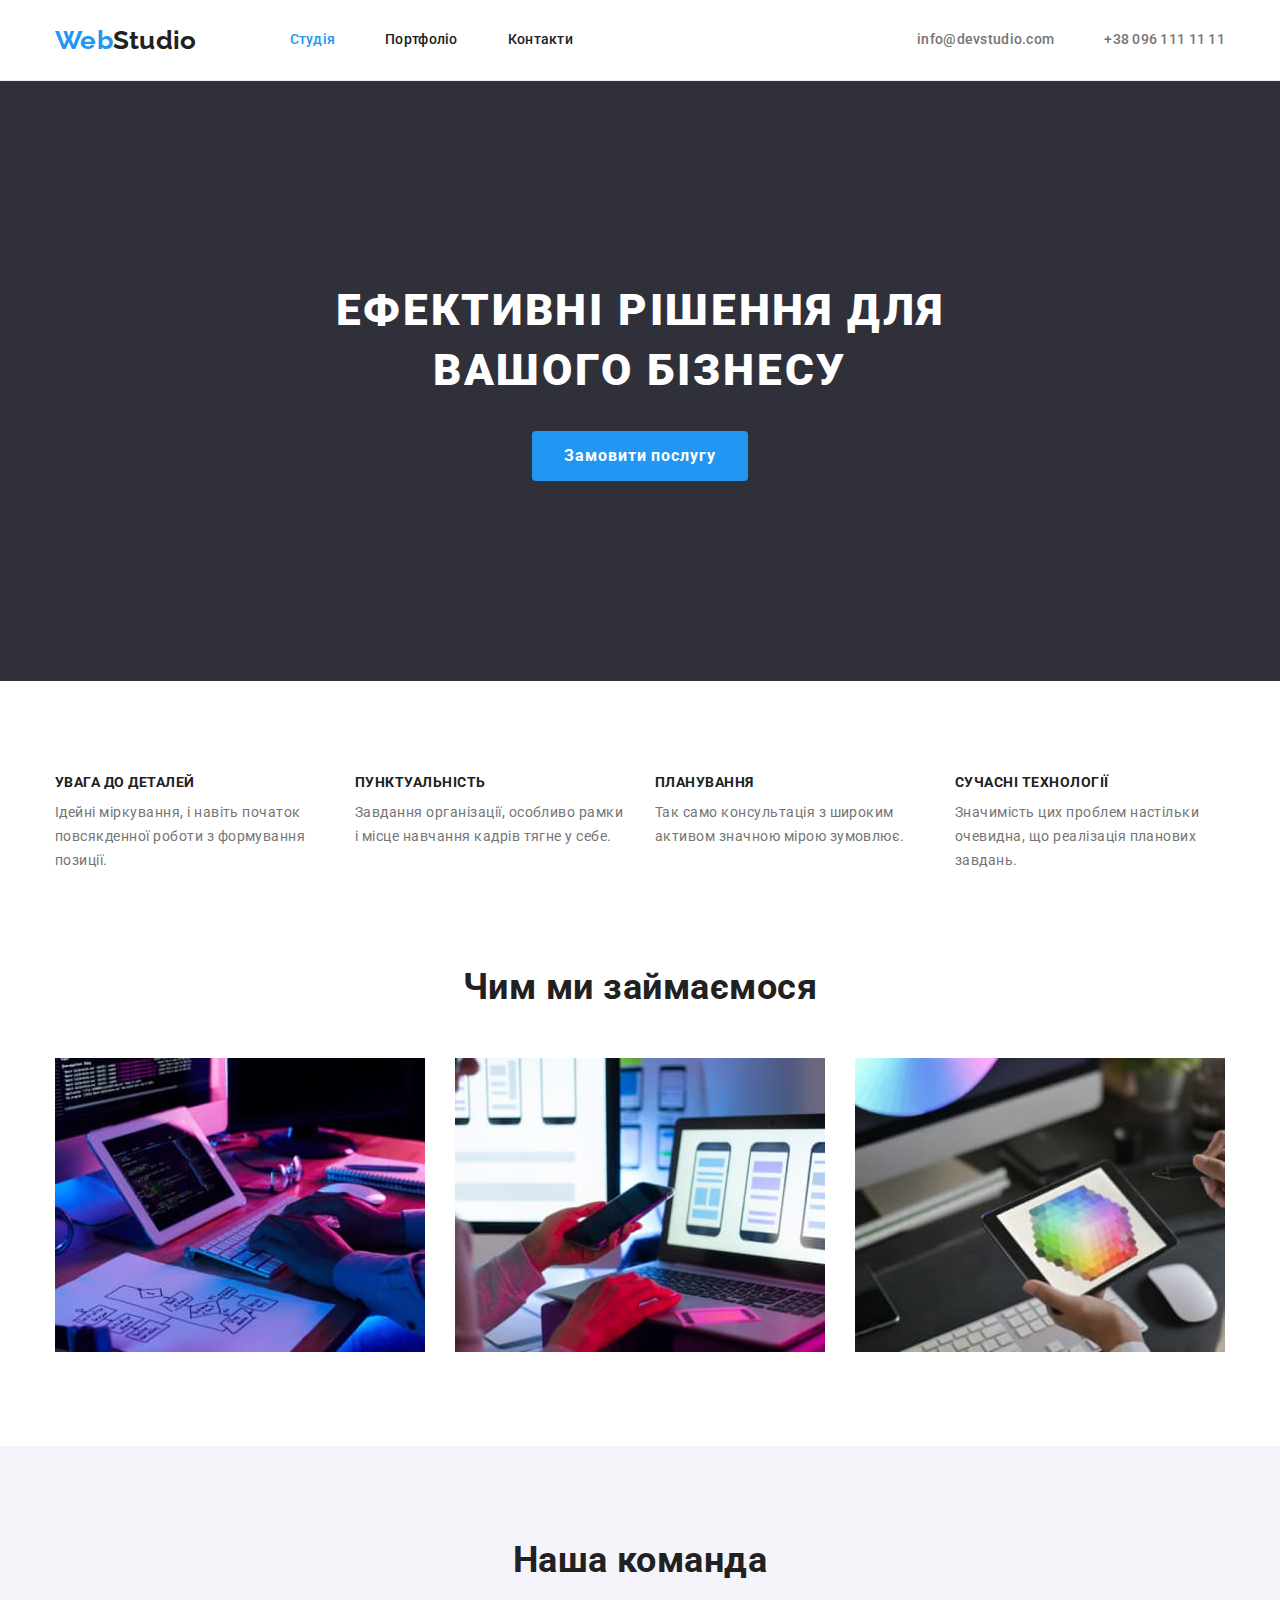
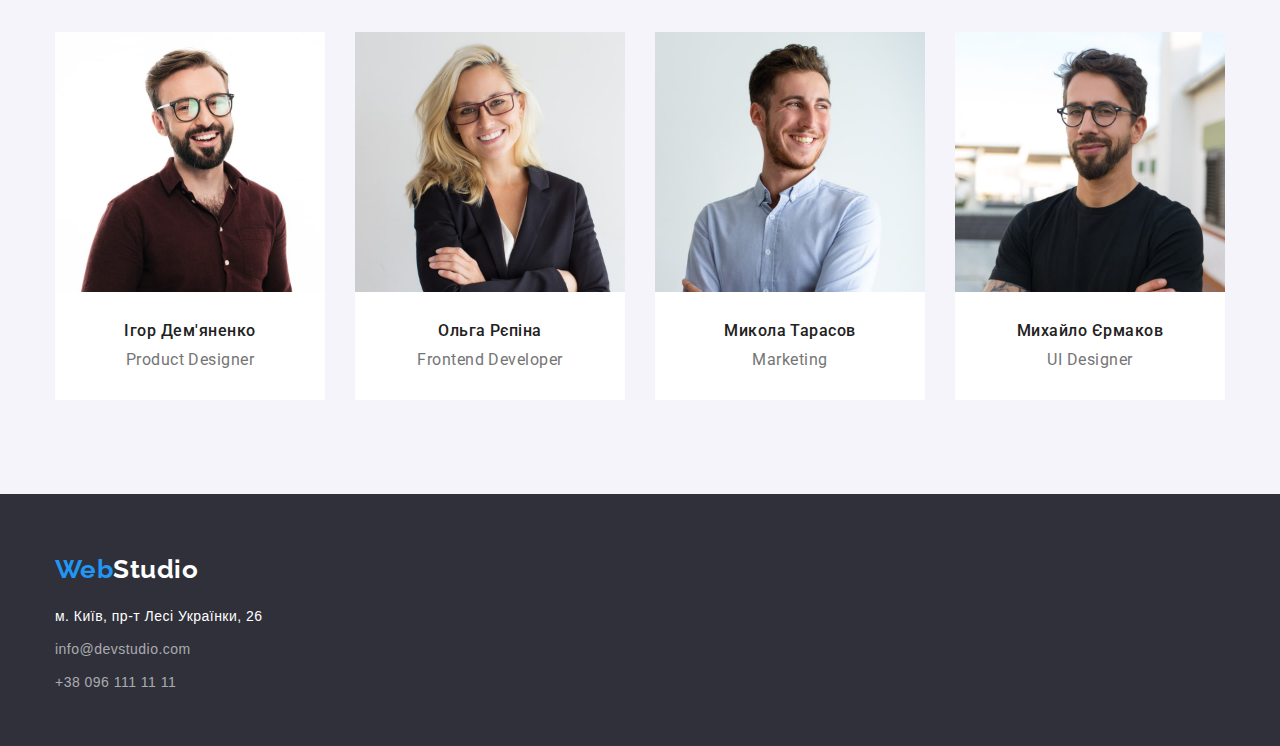
==== commit 35b72ec0: "html разметку" ====
--- a/index.html
+++ b/index.html
@@ -90,28 +90,28 @@
                 <h2 class="title title-section"> Наша команда </h2>
                 <ul class="cards-list list">
                     <li class="cards-item"> <img class="cards-image" src="./images/studio/our_team/team_card1/card1.jpg" alt="" width="270">
-                       <div class="cards-team-one"> 
+                       <div class="cards-team"> 
                             <h3 class="title"> Ігор Дем'яненко </h3>
                             <p lang="en" class="card-text"> Product Designer </p>
                         </div>
                     </li>
 
                     <li class="cards-item"> <img class="cards-image src=" src="./images/studio/our_team/team_card2/card2.jpg" alt="" width="270">
-                        <div class="cards-team-two">
+                        <div class="cards-team">
                             <h3 class="title"> Ольга Рєпіна </h3>
                             <p lang="en" class="card-text"> Frontend Developer </p>
                         </div>
                     </li>
 
                     <li class="cards-item"> <img class="cards-image src=" src="./images/studio/our_team/team_card3/card3.jpg" alt="" width="270">
-                         <div class="cards-team-three">
+                         <div class="cards-team">
                             <h3 class="title"> Микола Тарасов </h3>
                             <p lang="en" class="card-text"> Marketing </p>
                         </div>
                     </li>
 
                     <li class="cards-item"> <img class="cards-image src=" src="./images/studio/our_team/team_card4/card4.jpg" alt="" width="270">
-                        <div class="cards-team-four">
+                        <div class="cards-team">
                             <h3 class="title"> Михайло Єрмаков </h3>
                             <p lang="en" class="card-text"> UI Designer </p>
                         </div>
--- a/css/styles.css
+++ b/css/styles.css
@@ -33,6 +33,14 @@
    
     font-family: Roboto, sans-serif;
     letter-spacing: 0.03em;
+}
+
+h1, h2, h3, h4, h5, h6 {
+    margin: 0;
+}
+
+p {
+    margin: 0;
 }
 
 .visually-hidden {
@@ -100,7 +108,6 @@
     border-radius: 4px;
     padding: 6px 22px;
     border: none;
-    box-shadow: 0px 3px 1px rgba(0, 0, 0, 0.1), 0px 1px 2px rgba(0, 0, 0, 0.08), 0px 2px 2px rgba(0, 0, 0, 0.12);
     margin-left: 8px;
     display: block;
 }
@@ -147,7 +154,7 @@
     font-size: 14px;
     line-height: 1.14;
     letter-spacing: 0.02em;
-    border-bottom: 1px solid #FFFFFF;
+    border-bottom: 1px solid #ECECEC;
 }
  
 .header-nav {
@@ -246,6 +253,7 @@
     margin-right: auto;
     max-width: 696px;
     margin-top: 0;
+    margin-bottom: 30px;
 }
 
 .hero .button-studio {
@@ -333,18 +341,11 @@
     margin-left:30px;    
 }
 
-.cards-team-one {
+.cards-team {
     padding: 30px 0px 30px 0px;
-}
-.cards-team-two {
-    padding: 30px 0px 30px 0px;
-}
-.cards-team-three {
-    padding: 30px 0px 30px 0px;
-}
-.cards-team-four {
-    padding: 30px 0px 30px 0px;
-}
+    background-color: #FFFFFF;
+}
+
 
 .cards-list .title {
     color: var(--title-text-color);
@@ -368,7 +369,7 @@
 .portfolio-filters {
     display: flex;
     justify-content: center;
-    margin-bottom: 34px;
+    margin-bottom: 50px;
 }
 
 
@@ -435,9 +436,7 @@
     font-size: 14px;
     line-height: 1.71;
 
-    padding-top: 20px;
-
-    
+    margin-top: 20px;
 }
 
 .adress li+li {
